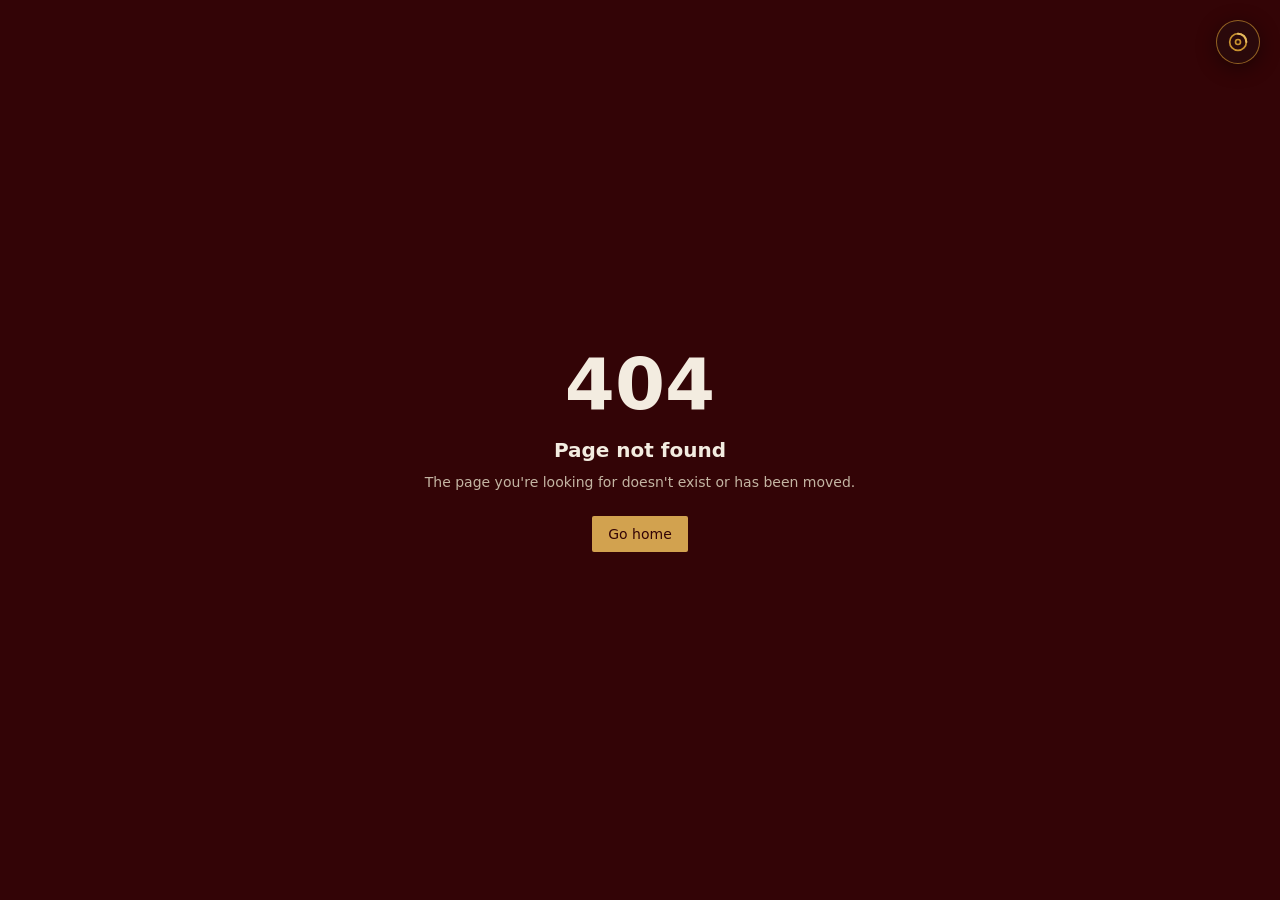
==== index.html @ 199b8ece "Add custom 1200x630 OG image and complete Open Graph meta tags" ====
<!doctype html>
<html lang="en">
  <head>
    <meta charset="UTF-8" />
    <meta name="viewport" content="width=device-width, initial-scale=1.0, viewport-fit=cover" />
    <title>Devangana(Riya) Weds Hansraj(Neer) — Wedding Invitation</title>
    <link rel="icon" type="image/x-icon" href="./favicon.ico" />
    <link rel="canonical" href="https://devanga-weds-hansraj.invitestory.in/" />

    <!-- Primary Meta Tags -->
    <meta name="title" content="Devangana(Riya) Weds Hansraj(Neer) — Wedding Invitation" />
    <meta name="description" content="Together with their families, Devangana(Riya) and Hansraj(Neer) invite you to celebrate their Wedding Reception on Friday, 11th December 2026 at Jaanki Farms and Resorts, Dhapkota, Jorhat, Assam." />
    <meta name="theme-color" content="#2a0b0e" />

    <!-- Open Graph / Facebook / WhatsApp -->
    <meta property="og:type" content="website" />
    <meta property="og:url" content="https://devanga-weds-hansraj.invitestory.in/" />
    <meta property="og:title" content="Devangana(Riya) Weds Hansraj(Neer) — Wedding Invitation" />
    <meta property="og:description" content="Together with their families, Devangana(Riya) and Hansraj(Neer) invite you to celebrate their Wedding Reception on Friday, 11th December 2026 at Jaanki Farms and Resorts, Dhapkota, Jorhat, Assam." />
    <meta property="og:image" content="https://devanga-weds-hansraj.invitestory.in/assets/og-image.jpg" />
    <meta property="og:image:secure_url" content="https://devanga-weds-hansraj.invitestory.in/assets/og-image.jpg" />
    <meta property="og:image:type" content="image/jpeg" />
    <meta property="og:image:width" content="1200" />
    <meta property="og:image:height" content="630" />
    <meta property="og:image:alt" content="Devangana(Riya) Weds Hansraj(Neer) Wedding Invitation" />
    <meta property="og:site_name" content="InviteStory" />

    <!-- Twitter / X -->
    <meta name="twitter:card" content="summary_large_image" />
    <meta name="twitter:url" content="https://devanga-weds-hansraj.invitestory.in/" />
    <meta name="twitter:title" content="Devangana(Riya) Weds Hansraj(Neer) — Wedding Invitation" />
    <meta name="twitter:description" content="Together with their families, Devangana(Riya) and Hansraj(Neer) invite you to celebrate their Wedding Reception on Friday, 11th December 2026 at Jaanki Farms and Resorts, Dhapkota, Jorhat, Assam." />
    <meta name="twitter:image" content="https://devanga-weds-hansraj.invitestory.in/assets/og-image.jpg" />

    <script src="./editable/wedding-data.js"></script>
    <script type="module" crossorigin src="./assets/index-BmbkA8aA.js"></script>
    <link rel="stylesheet" crossorigin href="./assets/styles-BgdVW63E.css">
    <style>
      #music-control {
        position: fixed;
        top: 1.25rem;
        right: 1.25rem;
        z-index: 45;
        display: flex;
        align-items: center;
        gap: 0.5rem;
      }
      #music-btn {
        width: 2.75rem;
        height: 2.75rem;
        border-radius: 9999px;
        background: rgba(42, 11, 14, 0.85);
        border: 1px solid rgba(201, 146, 47, 0.65);
        color: #c9922f;
        display: flex;
        align-items: center;
        justify-content: center;
        cursor: pointer;
        box-shadow: 0 4px 20px rgba(0, 0, 0, 0.45);
        backdrop-filter: blur(8px);
        -webkit-backdrop-filter: blur(8px);
        transition: transform 0.25s ease, border-color 0.25s ease, box-shadow 0.25s ease;
        padding: 0;
        outline: none;
      }
      #music-btn:hover {
        transform: scale(1.08);
        border-color: #e5b95f;
        box-shadow: 0 0 16px rgba(201, 146, 47, 0.5);
      }
      #music-btn:active {
        transform: scale(0.95);
      }
      #music-btn.playing .music-disc {
        animation: spin-disc 4s linear infinite;
      }
      #music-btn.playing {
        box-shadow: 0 0 14px rgba(201, 146, 47, 0.4);
      }
      @keyframes spin-disc {
        from { transform: rotate(0deg); }
        to { transform: rotate(360deg); }
      }
    </style>
  </head>
  <body>
    <div id="root"></div>

    <!-- Music Player -->
    <div id="music-control">
      <audio id="wedding-audio" src="./editable/assets/music.webm" loop preload="auto"></audio>
      <button id="music-btn" type="button" aria-label="Toggle background music" title="Play / Pause Music">
        <svg class="music-disc" width="20" height="20" viewBox="0 0 24 24" fill="none" stroke="currentColor" stroke-width="2" stroke-linecap="round" stroke-linejoin="round">
          <circle cx="12" cy="12" r="10"></circle>
          <circle cx="12" cy="12" r="3"></circle>
          <path d="M12 2a10 10 0 0 1 10 10" stroke-width="2.5" stroke="#e5b95f"></path>
        </svg>
      </button>
    </div>

    <script>
      (function() {
        const audio = document.getElementById('wedding-audio');
        const btn = document.getElementById('music-btn');
        let hasInteracted = false;

        function updateState() {
          if (!audio.paused) {
            btn.classList.add('playing');
          } else {
            btn.classList.remove('playing');
          }
        }

        btn.addEventListener('click', function(e) {
          e.stopPropagation();
          if (audio.paused) {
            audio.play().then(updateState).catch(() => {});
          } else {
            audio.pause();
            updateState();
          }
        });

        function tryAutoPlay() {
          if (hasInteracted) return;
          hasInteracted = true;
          audio.play().then(updateState).catch(function() {
            // Autoplay blocked; user can tap button
          });
          window.removeEventListener('click', tryAutoPlay);
          window.removeEventListener('touchstart', tryAutoPlay);
          window.removeEventListener('scroll', tryAutoPlay);
        }

        window.addEventListener('click', tryAutoPlay, { passive: true, once: true });
        window.addEventListener('touchstart', tryAutoPlay, { passive: true, once: true });
        window.addEventListener('scroll', tryAutoPlay, { passive: true, once: true });
        audio.addEventListener('play', updateState);
        audio.addEventListener('pause', updateState);
      })();
    </script>
  </body>
</html>
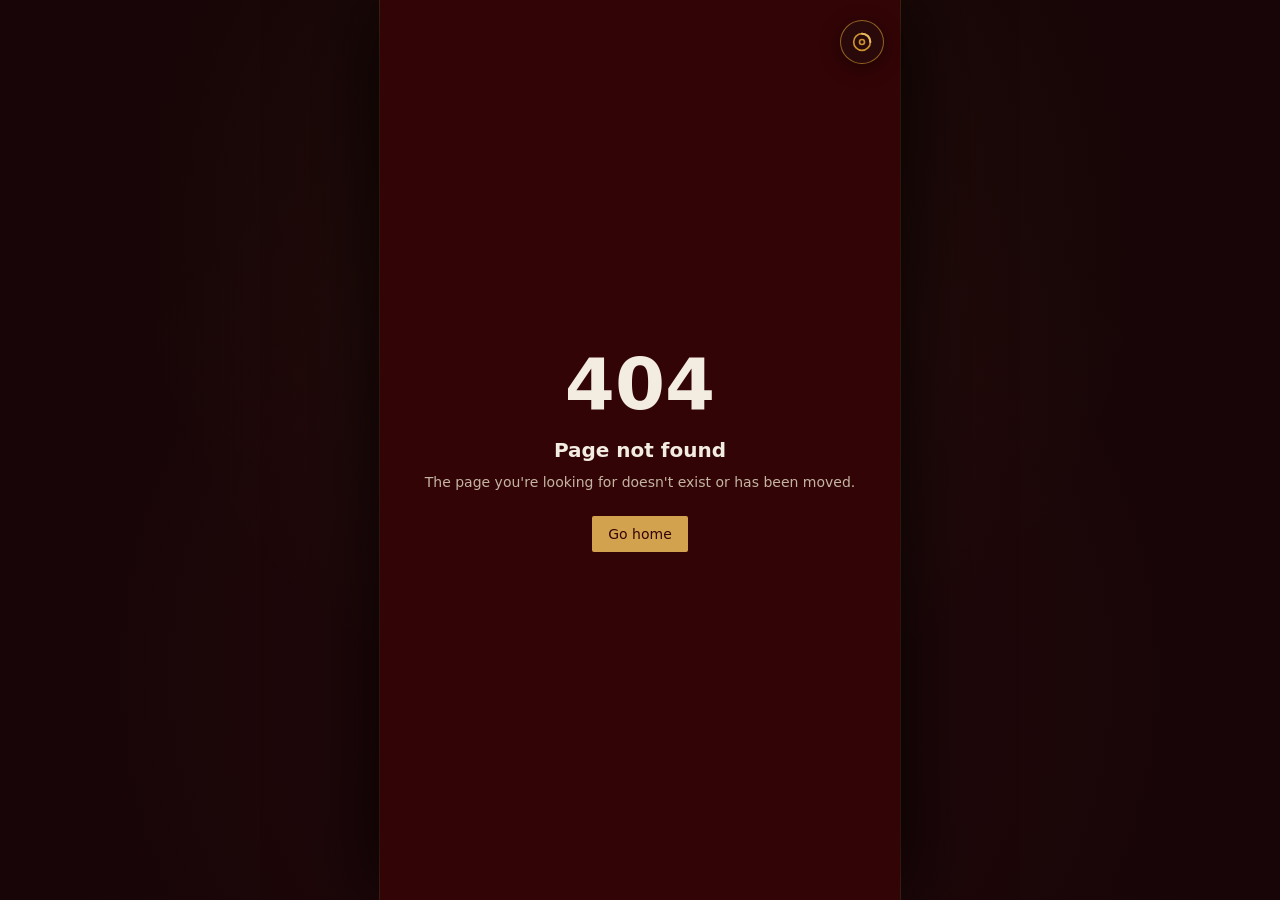
==== commit 8177d43f: "Make entire web page compact and fully responsive across all device displays" ====
--- a/index.html
+++ b/index.html
@@ -3,39 +3,187 @@
   <head>
     <meta charset="UTF-8" />
     <meta name="viewport" content="width=device-width, initial-scale=1.0, viewport-fit=cover" />
-    <title>Devangana(Riya) Weds Hansraj(Neer) — Wedding Invitation</title>
+    <title>Devangana (Riya) Weds Hansraj (Neer) — Wedding Invitation</title>
     <link rel="icon" type="image/x-icon" href="./favicon.ico" />
     <link rel="canonical" href="https://devanga-weds-hansraj.invitestory.in/" />
 
     <!-- Primary Meta Tags -->
-    <meta name="title" content="Devangana(Riya) Weds Hansraj(Neer) — Wedding Invitation" />
-    <meta name="description" content="Together with their families, Devangana(Riya) and Hansraj(Neer) invite you to celebrate their Wedding Reception on Friday, 11th December 2026 at Jaanki Farms and Resorts, Dhapkota, Jorhat, Assam." />
+    <meta name="title" content="Devangana (Riya) Weds Hansraj (Neer) — Wedding Invitation" />
+    <meta name="description" content="Together with their families, Devangana (Riya) and Hansraj (Neer) invite you to celebrate their Wedding Reception on Friday, 11th December 2026 at Jaanki Farms and Resorts, Dhapkota, Jorhat, Assam." />
     <meta name="theme-color" content="#2a0b0e" />
 
     <!-- Open Graph / Facebook / WhatsApp -->
     <meta property="og:type" content="website" />
     <meta property="og:url" content="https://devanga-weds-hansraj.invitestory.in/" />
-    <meta property="og:title" content="Devangana(Riya) Weds Hansraj(Neer) — Wedding Invitation" />
-    <meta property="og:description" content="Together with their families, Devangana(Riya) and Hansraj(Neer) invite you to celebrate their Wedding Reception on Friday, 11th December 2026 at Jaanki Farms and Resorts, Dhapkota, Jorhat, Assam." />
+    <meta property="og:title" content="Devangana (Riya) Weds Hansraj (Neer) — Wedding Invitation" />
+    <meta property="og:description" content="Together with their families, Devangana (Riya) and Hansraj (Neer) invite you to celebrate their Wedding Reception on Friday, 11th December 2026 at Jaanki Farms and Resorts, Dhapkota, Jorhat, Assam." />
     <meta property="og:image" content="https://devanga-weds-hansraj.invitestory.in/assets/og-image.jpg" />
     <meta property="og:image:secure_url" content="https://devanga-weds-hansraj.invitestory.in/assets/og-image.jpg" />
     <meta property="og:image:type" content="image/jpeg" />
     <meta property="og:image:width" content="1200" />
     <meta property="og:image:height" content="630" />
-    <meta property="og:image:alt" content="Devangana(Riya) Weds Hansraj(Neer) Wedding Invitation" />
+    <meta property="og:image:alt" content="Devangana (Riya) Weds Hansraj (Neer) Wedding Invitation" />
     <meta property="og:site_name" content="InviteStory" />
 
     <!-- Twitter / X -->
     <meta name="twitter:card" content="summary_large_image" />
     <meta name="twitter:url" content="https://devanga-weds-hansraj.invitestory.in/" />
-    <meta name="twitter:title" content="Devangana(Riya) Weds Hansraj(Neer) — Wedding Invitation" />
-    <meta name="twitter:description" content="Together with their families, Devangana(Riya) and Hansraj(Neer) invite you to celebrate their Wedding Reception on Friday, 11th December 2026 at Jaanki Farms and Resorts, Dhapkota, Jorhat, Assam." />
+    <meta name="twitter:title" content="Devangana (Riya) Weds Hansraj (Neer) — Wedding Invitation" />
+    <meta name="twitter:description" content="Together with their families, Devangana (Riya) and Hansraj (Neer) invite you to celebrate their Wedding Reception on Friday, 11th December 2026 at Jaanki Farms and Resorts, Dhapkota, Jorhat, Assam." />
     <meta name="twitter:image" content="https://devanga-weds-hansraj.invitestory.in/assets/og-image.jpg" />
 
     <script src="./editable/wedding-data.js"></script>
     <script type="module" crossorigin src="./assets/index-BmbkA8aA.js"></script>
     <link rel="stylesheet" crossorigin href="./assets/styles-BgdVW63E.css">
     <style>
+      /* =========================================================================
+         COMPACT & FULLY RESPONSIVE DISPLAY ADAPTATION FOR ALL DEVICES
+         ========================================================================= */
+
+      html {
+        scroll-behavior: smooth;
+        -webkit-text-size-adjust: 100%;
+        text-size-adjust: 100%;
+      }
+
+      body {
+        margin: 0;
+        padding: 0;
+        min-height: 100vh;
+        background-color: #170507;
+        background-image: 
+          radial-gradient(circle at 50% 25%, rgba(201, 146, 47, 0.08) 0%, transparent 55%),
+          radial-gradient(circle at 50% 75%, rgba(123, 31, 43, 0.15) 0%, transparent 65%);
+        overflow-x: hidden;
+      }
+
+      /* Desktop & Tablet: Centered luxury compact card presentation */
+      @media (min-width: 540px) {
+        #root {
+          width: 100%;
+          max-width: 520px;
+          margin: 0 auto;
+          position: relative;
+          min-height: 100vh;
+          box-shadow: 
+            0 0 80px rgba(0, 0, 0, 0.85),
+            0 0 0 1px rgba(201, 146, 47, 0.25);
+          background-color: #2a0b0e;
+          overflow-x: clip;
+        }
+
+        #music-control {
+          right: calc((100vw - 520px) / 2 + 1rem) !important;
+        }
+
+        nav {
+          max-width: 520px !important;
+          left: 50% !important;
+          transform: translateX(-50%) !important;
+        }
+      }
+
+      /* Mobile Devices: Edge-to-edge native presentation */
+      @media (max-width: 539px) {
+        #root {
+          width: 100%;
+          max-width: 100%;
+          margin: 0;
+          overflow-x: clip;
+        }
+      }
+
+      /* Hero responsive typography & overflow protection */
+      header h1 {
+        width: 100%;
+        max-width: 100%;
+        overflow: visible !important;
+      }
+
+      header h1 span {
+        max-width: 100%;
+        overflow: visible !important;
+      }
+
+      /* Short screen height optimization: prevent scroll button collision */
+      @media (max-height: 720px) {
+        header {
+          padding-top: 1.5rem !important;
+          padding-bottom: 5.5rem !important;
+        }
+        header .mt-8 {
+          margin-top: 0.85rem !important;
+        }
+        header .mt-7 {
+          margin-top: 0.85rem !important;
+        }
+        header .mt-6 {
+          margin-top: 0.6rem !important;
+        }
+      }
+
+      @media (max-height: 620px) {
+        header {
+          min-height: auto !important;
+          padding-top: 1.25rem !important;
+          padding-bottom: 2rem !important;
+        }
+        header a[href="#invitation"] {
+          position: relative !important;
+          bottom: auto !important;
+          margin-top: 1.25rem !important;
+        }
+      }
+
+      /* Narrow width optimization (<= 390px): prevent cramped spacing */
+      @media (max-width: 390px) {
+        #music-control {
+          top: 0.85rem !important;
+          right: 0.85rem !important;
+        }
+        #music-btn {
+          width: 2.4rem !important;
+          height: 2.4rem !important;
+        }
+        #music-btn svg {
+          width: 17px !important;
+          height: 17px !important;
+        }
+        header p:first-of-type {
+          letter-spacing: 0.3em !important;
+          font-size: 0.55rem !important;
+          padding: 0 2rem !important;
+        }
+      }
+
+      /* Narrow width optimization (<= 360px): prevent cramped spacing */
+      @media (max-width: 360px) {
+        header {
+          padding-left: 0.75rem !important;
+          padding-right: 0.75rem !important;
+        }
+        section {
+          padding-left: 0.75rem !important;
+          padding-right: 0.75rem !important;
+          padding-top: 2.25rem !important;
+          padding-bottom: 2.25rem !important;
+        }
+        .deckle {
+          padding-left: 1rem !important;
+          padding-right: 1rem !important;
+          padding-top: 2rem !important;
+          padding-bottom: 2rem !important;
+        }
+      }
+
+      /* General section vertical compactness on mobile devices */
+      @media (max-width: 768px) {
+        section {
+          padding-top: 3.5rem !important;
+          padding-bottom: 3.5rem !important;
+        }
+      }
+
       #music-control {
         position: fixed;
         top: 1.25rem;
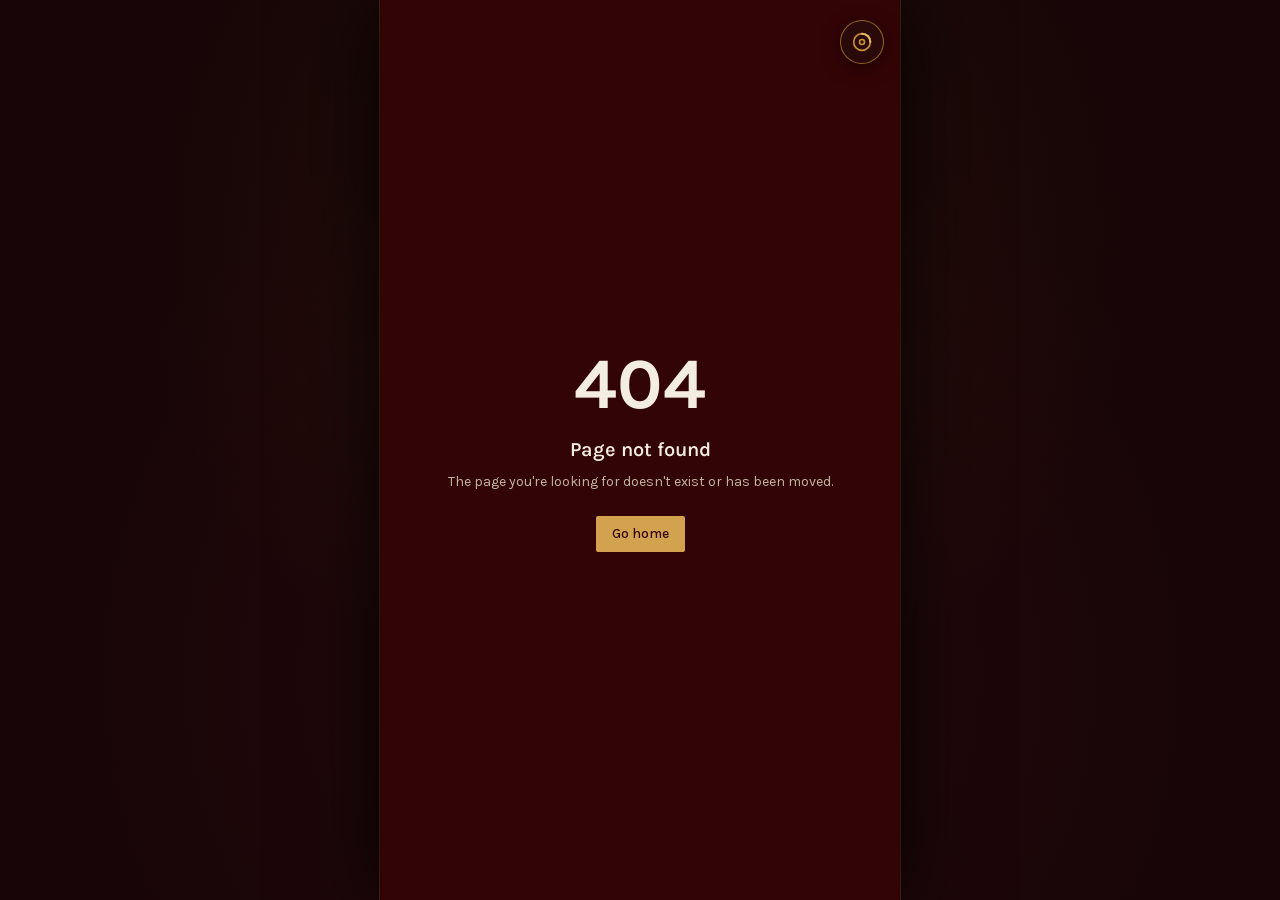
==== commit 476d6bc3: "Fix footer script typography overflow and update gallery image sequence" ====
--- a/index.html
+++ b/index.html
@@ -3,38 +3,44 @@
   <head>
     <meta charset="UTF-8" />
     <meta name="viewport" content="width=device-width, initial-scale=1.0, viewport-fit=cover" />
-    <title>Devangana (Riya) Weds Hansraj (Neer) — Wedding Invitation</title>
+    <title>Devangana (Riya) Weds Hansraj (Neer) — Wedding Reception</title>
     <link rel="icon" type="image/x-icon" href="./favicon.ico" />
     <link rel="canonical" href="https://devanga-weds-hansraj.invitestory.in/" />
 
     <!-- Primary Meta Tags -->
-    <meta name="title" content="Devangana (Riya) Weds Hansraj (Neer) — Wedding Invitation" />
-    <meta name="description" content="Together with their families, Devangana (Riya) and Hansraj (Neer) invite you to celebrate their Wedding Reception on Friday, 11th December 2026 at Jaanki Farms and Resorts, Dhapkota, Jorhat, Assam." />
+    <meta name="title" content="Devangana (Riya) Weds Hansraj (Neer) — Wedding Reception" />
+    <meta name="description" content="Devangana (Riya) and Hansraj (Neer) invite you to celebrate their Wedding Reception on Friday, 11th December 2026 at Jaanki Farms and Resorts, Dhapkota, Jorhat, Assam." />
     <meta name="theme-color" content="#2a0b0e" />
 
     <!-- Open Graph / Facebook / WhatsApp -->
     <meta property="og:type" content="website" />
     <meta property="og:url" content="https://devanga-weds-hansraj.invitestory.in/" />
-    <meta property="og:title" content="Devangana (Riya) Weds Hansraj (Neer) — Wedding Invitation" />
-    <meta property="og:description" content="Together with their families, Devangana (Riya) and Hansraj (Neer) invite you to celebrate their Wedding Reception on Friday, 11th December 2026 at Jaanki Farms and Resorts, Dhapkota, Jorhat, Assam." />
+    <meta property="og:title" content="Devangana (Riya) Weds Hansraj (Neer) — Wedding Reception" />
+    <meta property="og:description" content="Devangana (Riya) and Hansraj (Neer) invite you to celebrate their Wedding Reception on Friday, 11th December 2026 at Jaanki Farms and Resorts, Dhapkota, Jorhat, Assam." />
     <meta property="og:image" content="https://devanga-weds-hansraj.invitestory.in/assets/og-image.jpg" />
     <meta property="og:image:secure_url" content="https://devanga-weds-hansraj.invitestory.in/assets/og-image.jpg" />
     <meta property="og:image:type" content="image/jpeg" />
     <meta property="og:image:width" content="1200" />
     <meta property="og:image:height" content="630" />
-    <meta property="og:image:alt" content="Devangana (Riya) Weds Hansraj (Neer) Wedding Invitation" />
+    <meta property="og:image:alt" content="Devangana (Riya) Weds Hansraj (Neer) Wedding Reception" />
     <meta property="og:site_name" content="InviteStory" />
 
     <!-- Twitter / X -->
     <meta name="twitter:card" content="summary_large_image" />
     <meta name="twitter:url" content="https://devanga-weds-hansraj.invitestory.in/" />
-    <meta name="twitter:title" content="Devangana (Riya) Weds Hansraj (Neer) — Wedding Invitation" />
-    <meta name="twitter:description" content="Together with their families, Devangana (Riya) and Hansraj (Neer) invite you to celebrate their Wedding Reception on Friday, 11th December 2026 at Jaanki Farms and Resorts, Dhapkota, Jorhat, Assam." />
+    <meta name="twitter:title" content="Devangana (Riya) Weds Hansraj (Neer) — Wedding Reception" />
+    <meta name="twitter:description" content="Devangana (Riya) and Hansraj (Neer) invite you to celebrate their Wedding Reception on Friday, 11th December 2026 at Jaanki Farms and Resorts, Dhapkota, Jorhat, Assam." />
     <meta name="twitter:image" content="https://devanga-weds-hansraj.invitestory.in/assets/og-image.jpg" />
 
     <script src="./editable/wedding-data.js"></script>
     <script type="module" crossorigin src="./assets/index-BmbkA8aA.js"></script>
     <link rel="stylesheet" crossorigin href="./assets/styles-BgdVW63E.css">
+
+    <!-- Fonts: Local Offline + Google Fonts CDN Fallback -->
+    <link rel="stylesheet" href="./external/fonts.googleapis.com/css2-a70786b470.css">
+    <link rel="preconnect" href="https://fonts.googleapis.com">
+    <link rel="preconnect" href="https://fonts.gstatic.com" crossorigin>
+    <link href="https://fonts.googleapis.com/css2?family=Big+Shoulders+Display:wght@400;500;600;700&family=Cormorant+Garamond:ital,wght@0,400;0,600;1,400&family=Karla:wght@300;400;500&family=Pinyon+Script&display=swap" rel="stylesheet">
     <style>
       /* =========================================================================
          COMPACT & FULLY RESPONSIVE DISPLAY ADAPTATION FOR ALL DEVICES
@@ -182,6 +188,22 @@
           padding-top: 3.5rem !important;
           padding-bottom: 3.5rem !important;
         }
+      }
+
+      /* Footer hashtag script typography: guarantee graceful scaling without truncation */
+      footer .font-script,
+      footer p.font-script {
+        font-family: 'Pinyon Script', cursive !important;
+        font-size: clamp(1.2rem, 5.5vw, 2.75rem) !important;
+        max-width: 100% !important;
+        overflow: visible !important;
+        white-space: nowrap !important;
+        text-align: center !important;
+        letter-spacing: 0.015em !important;
+        line-height: 1.3 !important;
+        padding-left: 0.5rem !important;
+        padding-right: 0.5rem !important;
+        box-sizing: border-box !important;
       }
 
       #music-control {
--- a/external/fonts.googleapis.com/css2-a70786b470.css
+++ b/external/fonts.googleapis.com/css2-a70786b470.css
@@ -0,0 +1,77 @@
+@font-face {
+  font-family: 'Big Shoulders Display';
+  font-style: normal;
+  font-weight: 400;
+  font-display: swap;
+  src: url(../fonts.gstatic.com/s/bigshouldersdisplay/v24/fC1_PZJEZG-e9gHhdI4-NBbfd2ys3SjJCx1sztrpLpI.woff2) format('woff2');
+}
+@font-face {
+  font-family: 'Big Shoulders Display';
+  font-style: normal;
+  font-weight: 500;
+  font-display: swap;
+  src: url(../fonts.gstatic.com/s/bigshouldersdisplay/v24/fC1_PZJEZG-e9gHhdI4-NBbfd2ys3SjJCx1sztrpLpI.woff2) format('woff2');
+}
+@font-face {
+  font-family: 'Big Shoulders Display';
+  font-style: normal;
+  font-weight: 600;
+  font-display: swap;
+  src: url(../fonts.gstatic.com/s/bigshouldersdisplay/v24/fC1_PZJEZG-e9gHhdI4-NBbfd2ys3SjJCx1sztrpLpI.woff2) format('woff2');
+}
+@font-face {
+  font-family: 'Big Shoulders Display';
+  font-style: normal;
+  font-weight: 700;
+  font-display: swap;
+  src: url(../fonts.gstatic.com/s/bigshouldersdisplay/v24/fC1_PZJEZG-e9gHhdI4-NBbfd2ys3SjJCx1sztrpLpI.woff2) format('woff2');
+}
+@font-face {
+  font-family: 'Cormorant Garamond';
+  font-style: italic;
+  font-weight: 400;
+  font-display: swap;
+  src: url(../fonts.gstatic.com/s/cormorantgaramond/v21/co3smX5slCNuHLi8bLeY9MK7whWMhyjYrGFEsdtdc62E6zd58jDOjNk9IfqxUQ.woff) format('woff');
+}
+@font-face {
+  font-family: 'Cormorant Garamond';
+  font-style: normal;
+  font-weight: 400;
+  font-display: swap;
+  src: url(../fonts.gstatic.com/s/cormorantgaramond/v21/co3bmX5slCNuHLi8bLeY9MK7whWMhyjoq3FNsS8.woff2) format('woff2');
+}
+@font-face {
+  font-family: 'Cormorant Garamond';
+  font-style: normal;
+  font-weight: 600;
+  font-display: swap;
+  src: url(../fonts.gstatic.com/s/cormorantgaramond/v21/co3bmX5slCNuHLi8bLeY9MK7whWMhyjoq3FNsS8.woff2) format('woff2');
+}
+@font-face {
+  font-family: 'Karla';
+  font-style: normal;
+  font-weight: 300;
+  font-display: swap;
+  src: url(../fonts.gstatic.com/s/karla/v33/qkBbXvYC6trAT4RXJNu25A.woff2) format('woff2');
+}
+@font-face {
+  font-family: 'Karla';
+  font-style: normal;
+  font-weight: 400;
+  font-display: swap;
+  src: url(../fonts.gstatic.com/s/karla/v33/qkBbXvYC6trAT4RXJNu25A.woff2) format('woff2');
+}
+@font-face {
+  font-family: 'Karla';
+  font-style: normal;
+  font-weight: 500;
+  font-display: swap;
+  src: url(../fonts.gstatic.com/s/karla/v33/qkBbXvYC6trAT4RXJNu25A.woff2) format('woff2');
+}
+@font-face {
+  font-family: 'Pinyon Script';
+  font-style: normal;
+  font-weight: 400;
+  font-display: swap;
+  src: url(../fonts.gstatic.com/s/pinyonscript/v24/6xKpdSJbL9-e9LuoeQiDRQR8aOfQPYbg.woff2) format('woff2');
+}
